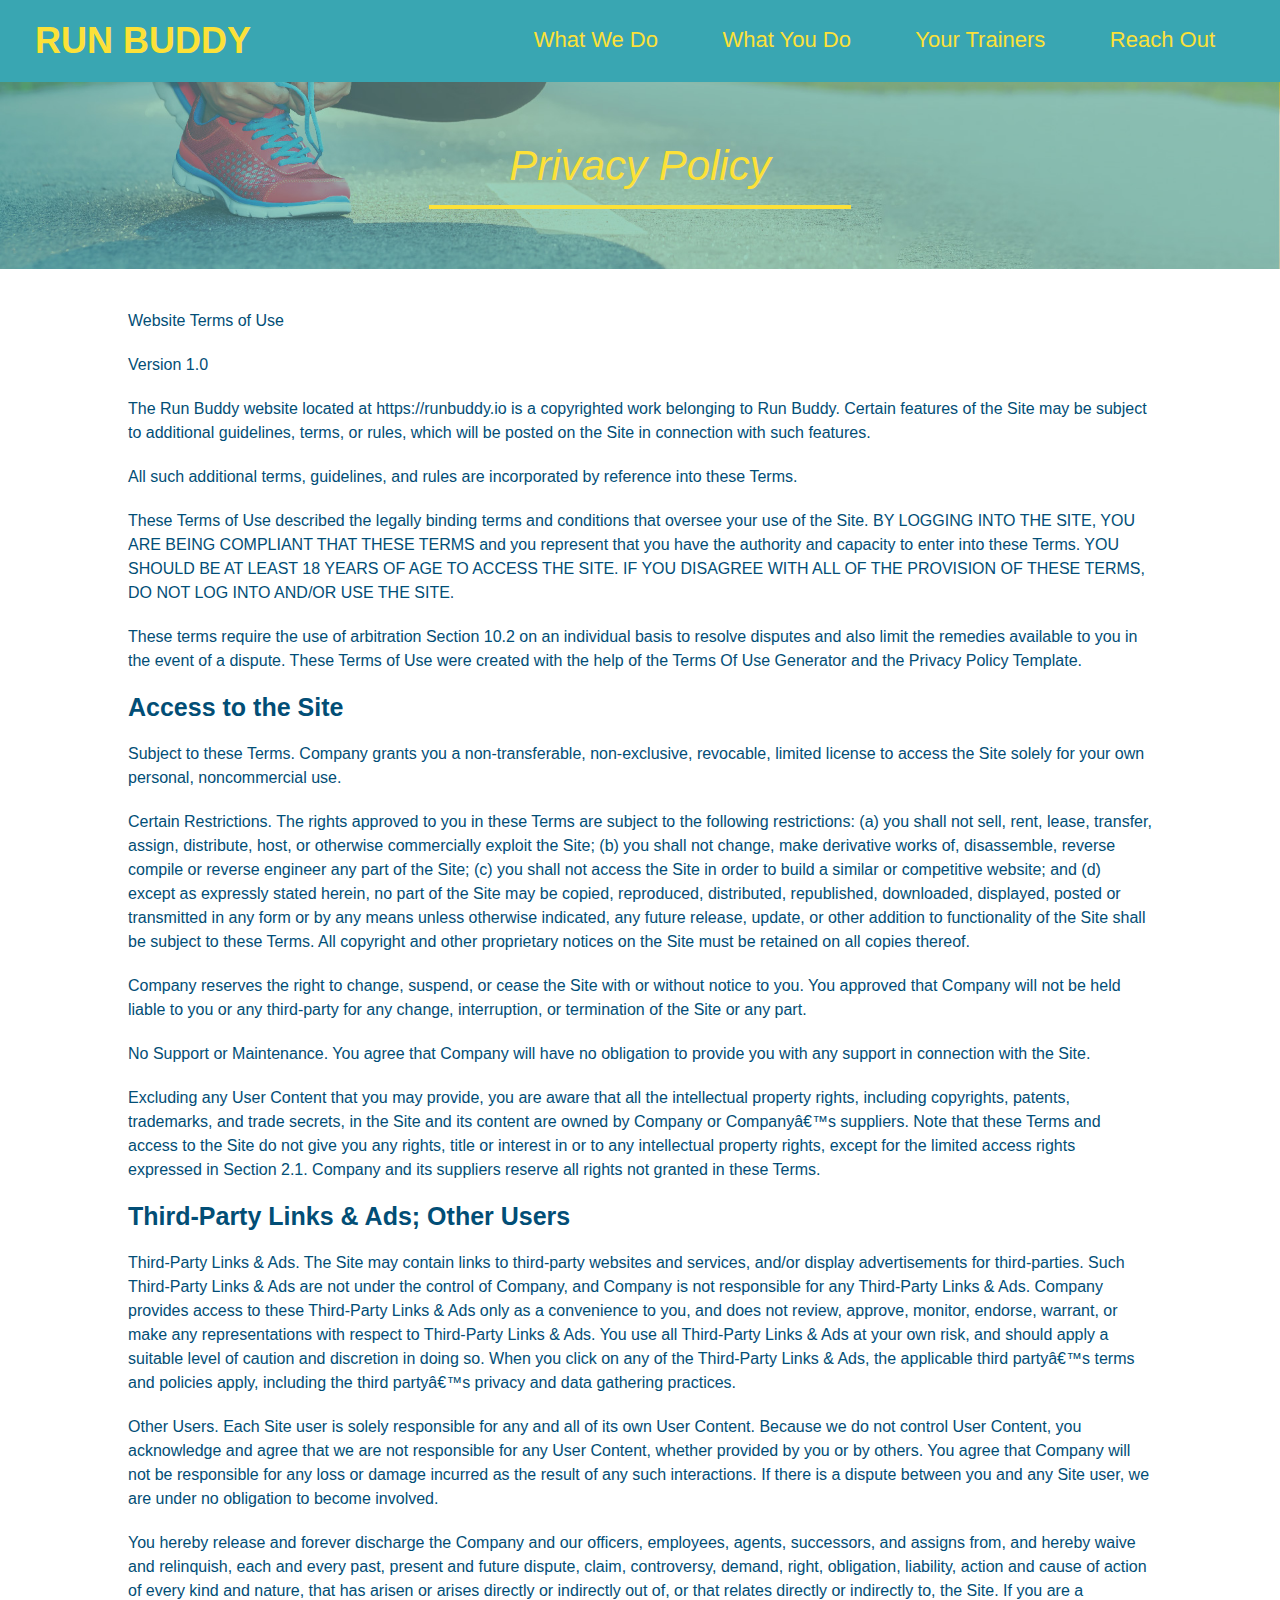
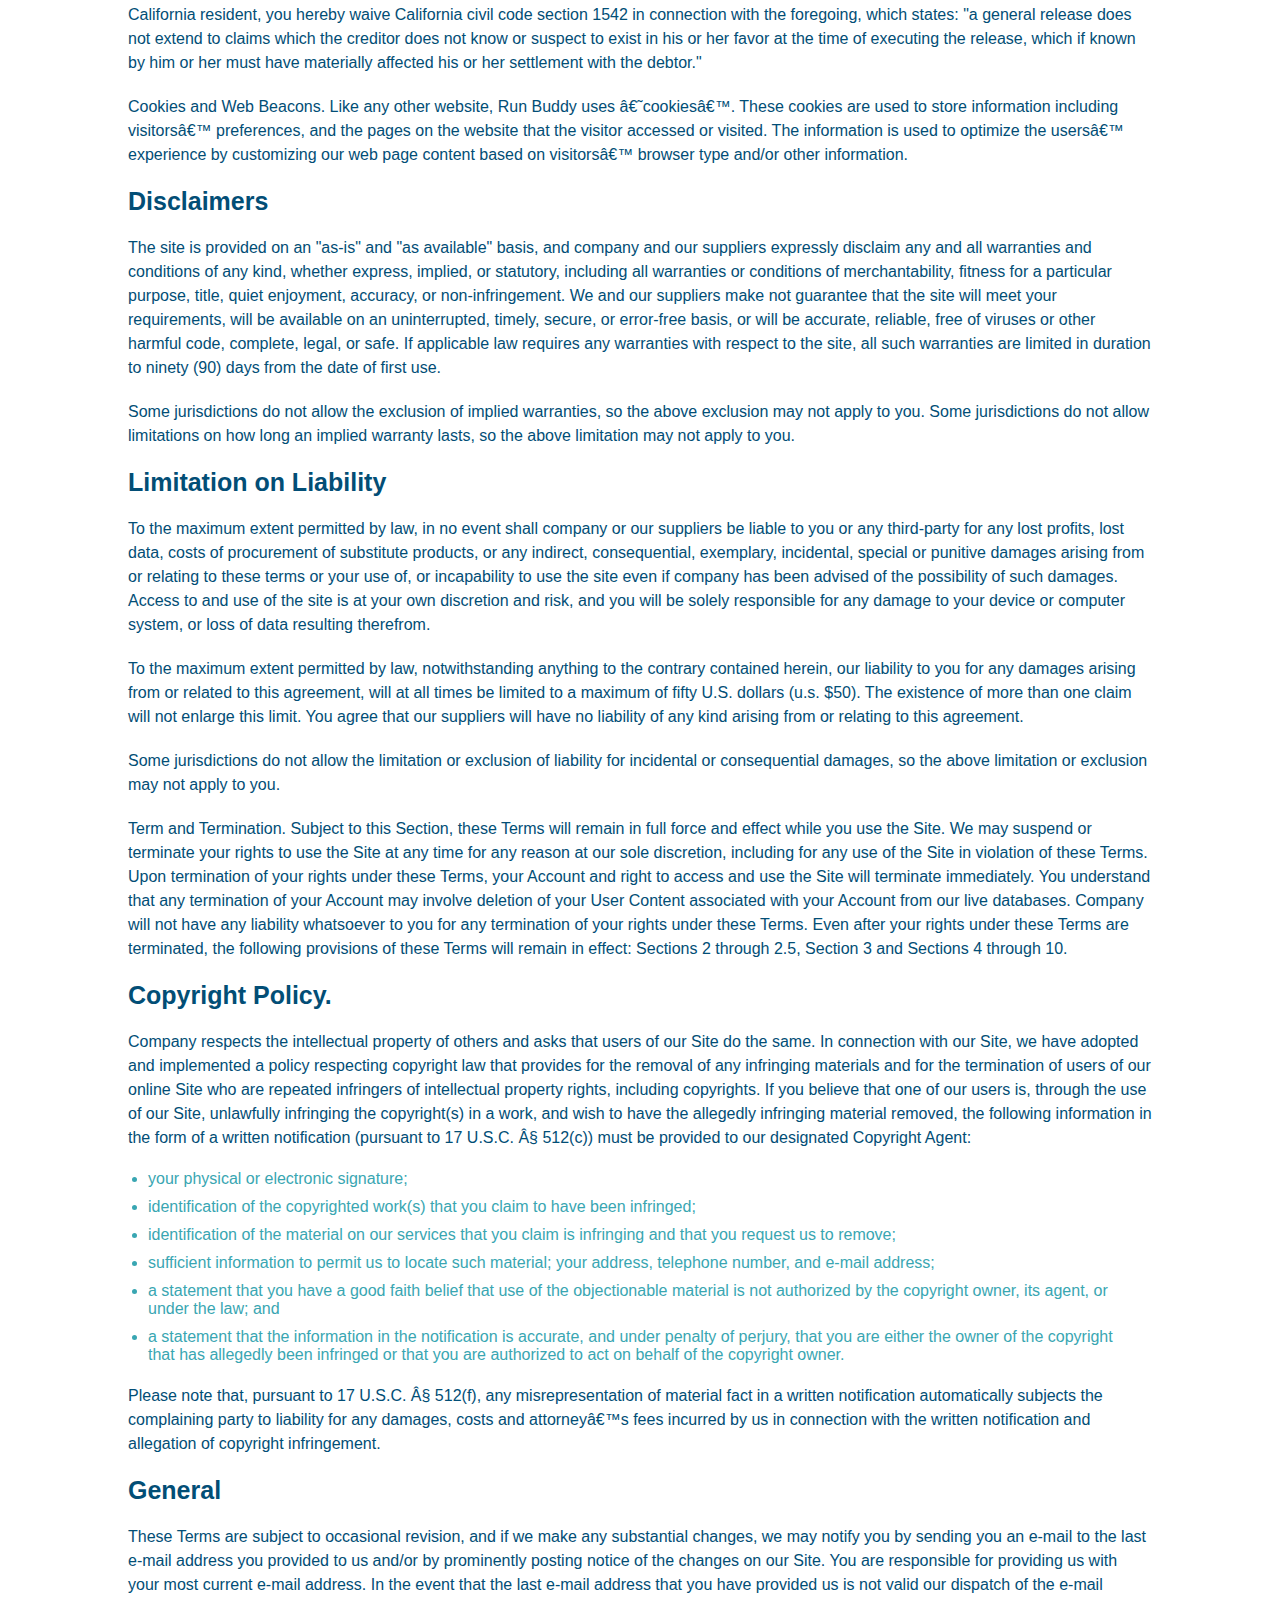
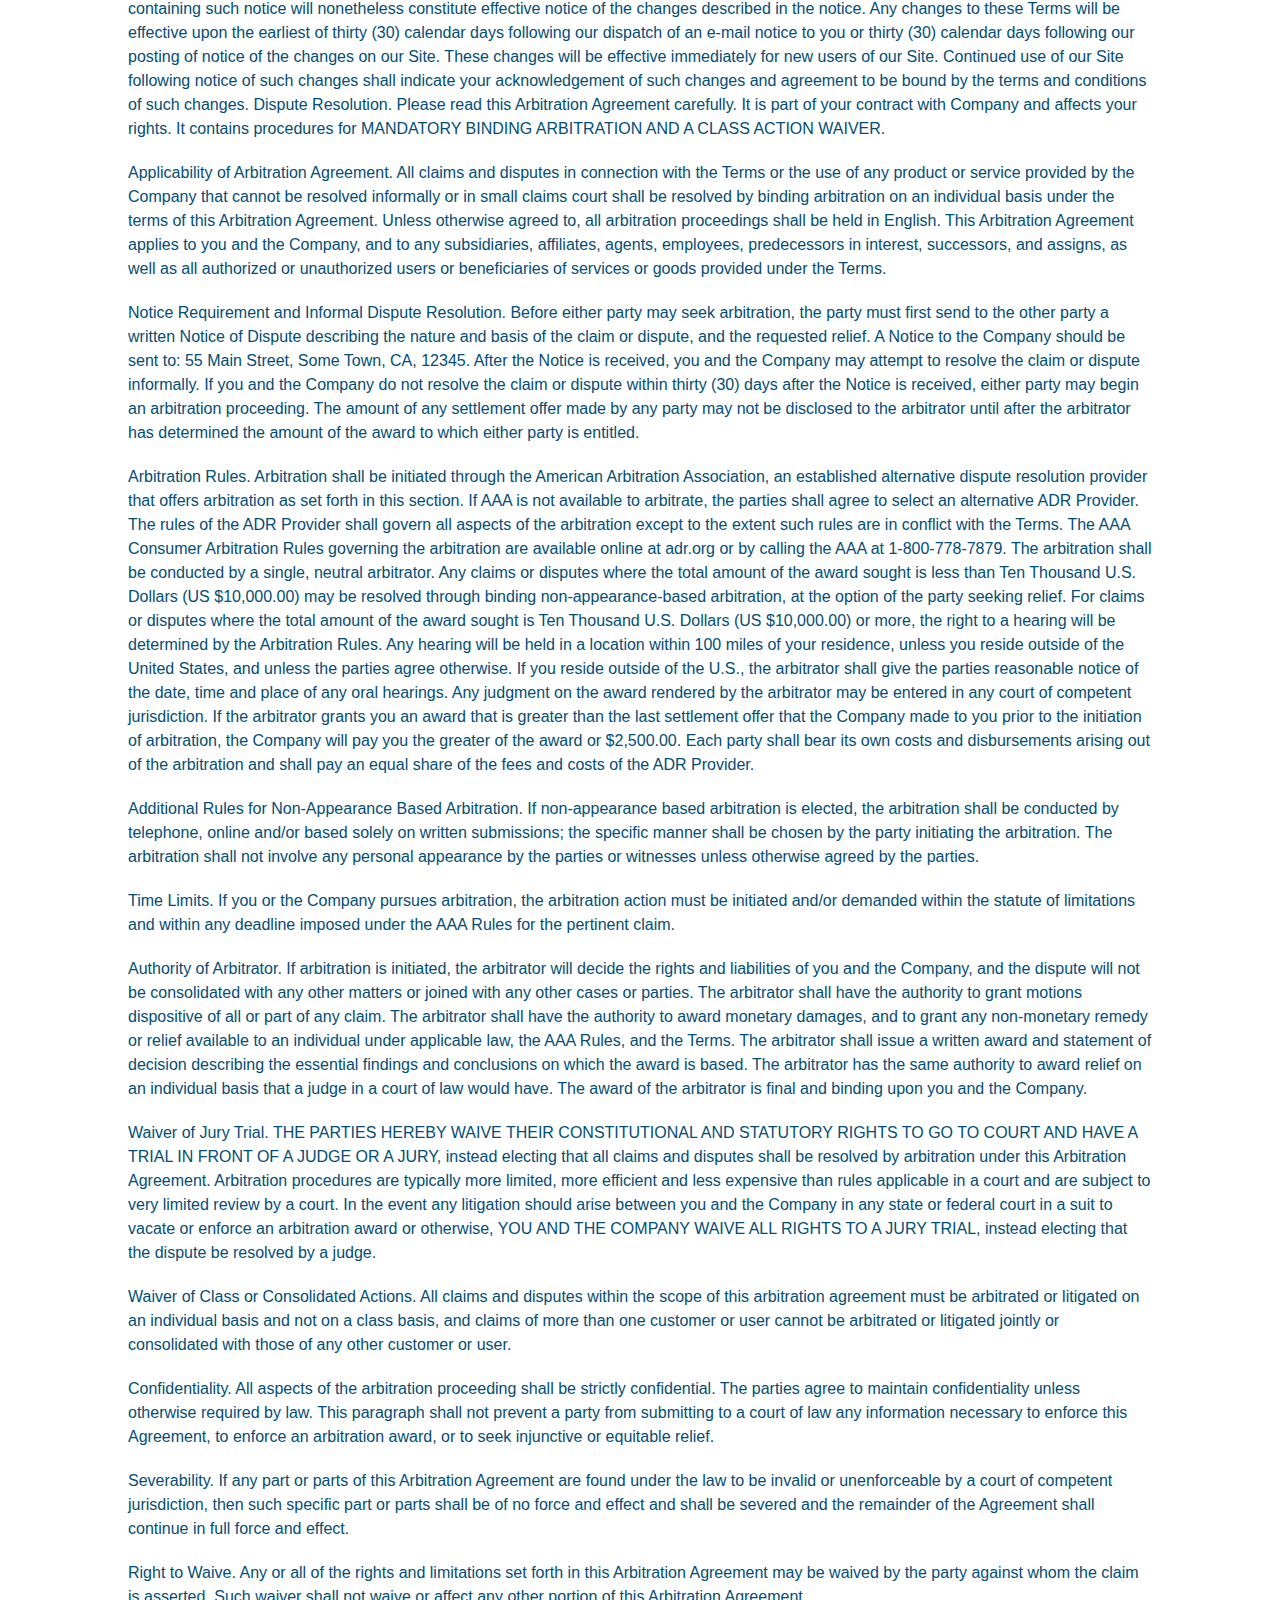
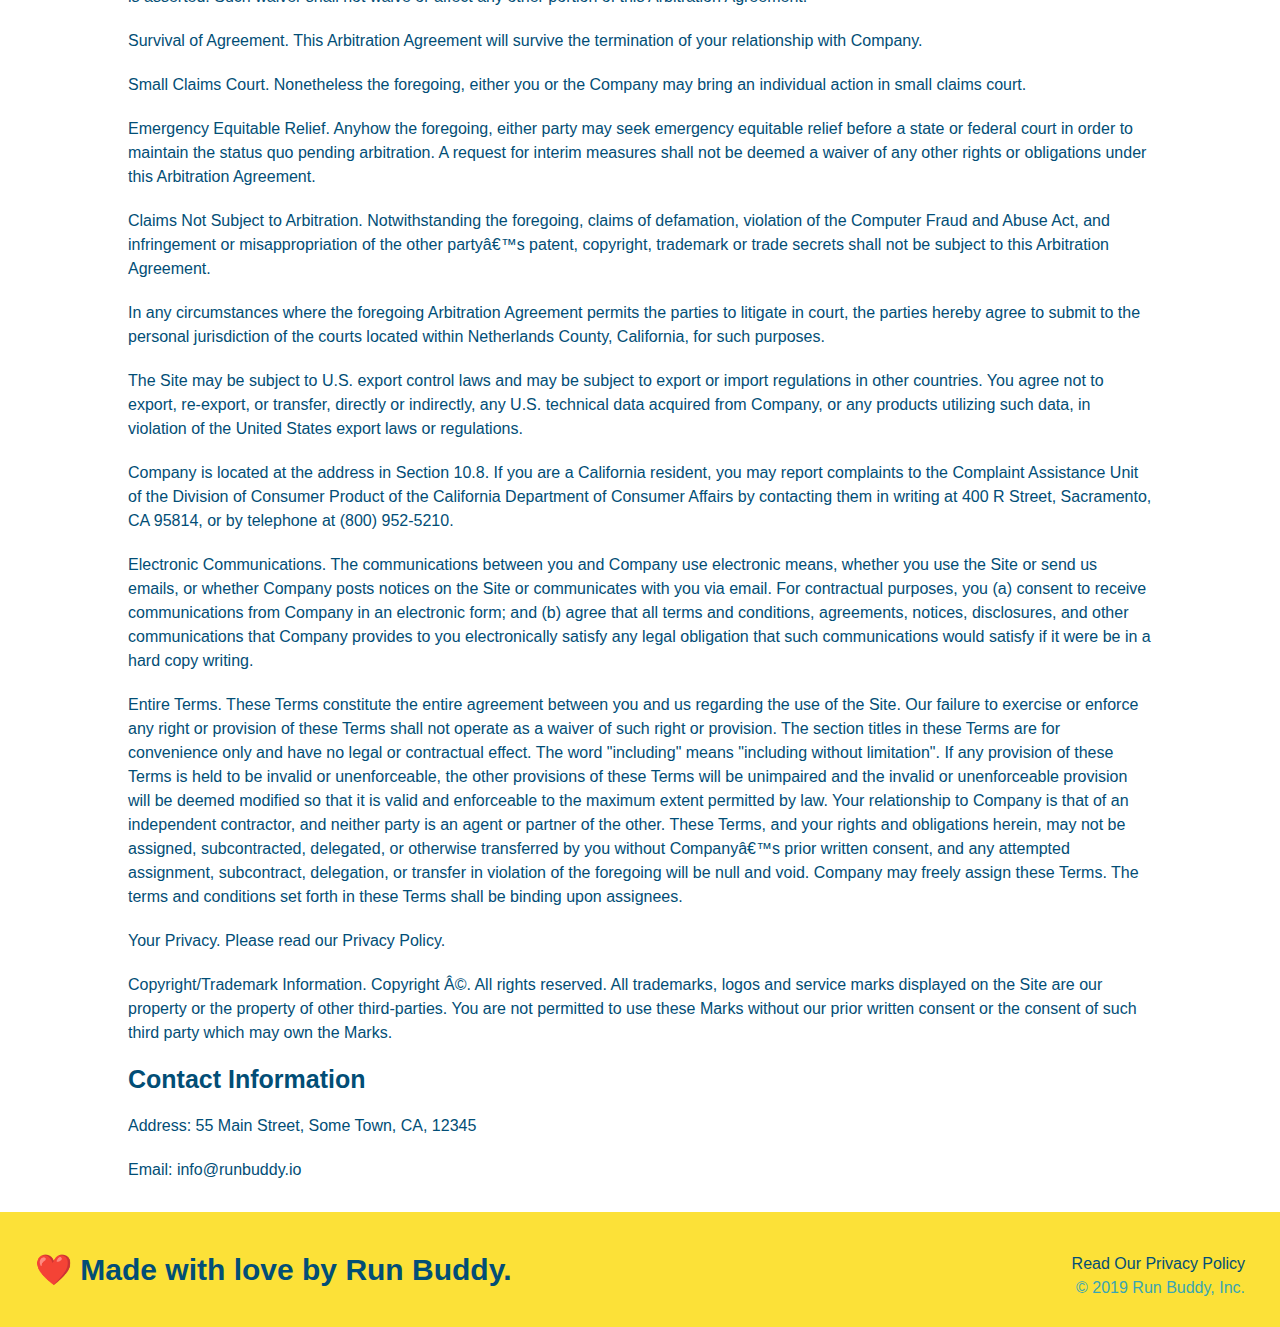
==== privacy-policy.html @ 3d8b10ae "Privacy Policy added" ====
<!DOCTYPE html>
<html lang="en">
    <head>
        <meta charset="UTF-8" />
        <title>Privacy Policy - Run Buddy</title>
        <link rel="stylesheet" href="./assets/css/style.css"/>
        <link rel="stylesheet" href="./assets/css/secondary-styles.css"/>
    </head>
    <body>
        <header>
            <h1>
                <!-- Do this to all of the <a> elements in privacy-policy.html -->
                <a href="/">RUN BUDDY</a>
            </h1>
            <nav>
                <!-- Unordered list element-->
                <ul>
                    <li>
                        <!-- Anchor elemient -->
                        <a href="./index.html#what-we-do">What We Do</a>
                    </li>
                    <li>
                        <a href="./index.html#what-you-do">What You Do</a>
                    </li>
                    <li>
                        <a href="./index.html#your-trainers">Your Trainers</a>
                    </li>
                    <li>
                        <a href="./index.html#reach-out">Reach Out</a>
                    </li>
                </ul>
            </nav>
        </header>
        <section class="hero">
            <h2 class="page-title">
                Privacy Policy
            </h2>
        </section>
        <article class="secondary-content">
            <p>
                Website Terms of Use
              </p>
        
              <p>
                Version 1.0
              </p>
        
              <p>
                The Run Buddy website located at https://runbuddy.io is a copyrighted work belonging to Run Buddy. Certain
                features of the Site may be subject to additional guidelines, terms, or rules, which will be posted on the Site
                in connection with such features.
              </p>
        
              <p>
                All such additional terms, guidelines, and rules are incorporated by reference into these Terms.
              </p>
        
              <p>
                These Terms of Use described the legally binding terms and conditions that oversee your use of the Site. BY
                LOGGING INTO THE SITE, YOU ARE BEING COMPLIANT THAT THESE TERMS and you represent that you have the authority
                and capacity to enter into these Terms. YOU SHOULD BE AT LEAST 18 YEARS OF AGE TO ACCESS THE SITE. IF YOU
                DISAGREE WITH ALL OF THE PROVISION OF THESE TERMS, DO NOT LOG INTO AND/OR USE THE SITE.
              </p>
        
              <p>
                These terms require the use of arbitration Section 10.2 on an individual basis to resolve disputes and also
                limit the remedies available to you in the event of a dispute. These Terms of Use were created with the help of
                the Terms Of Use Generator and the Privacy Policy Template.
              </p>
        
              <h3>
                Access to the Site
              </h3>
        
              <p>
                Subject to these Terms. Company grants you a non-transferable, non-exclusive, revocable, limited license to
                access the Site solely for your own personal, noncommercial use.
              </p>
        
              <p>
                Certain Restrictions. The rights approved to you in these Terms are subject to the following restrictions: (a)
                you shall not sell, rent, lease, transfer, assign, distribute, host, or otherwise commercially exploit the Site;
                (b) you shall not change, make derivative works of, disassemble, reverse compile or reverse engineer any part of
                the Site; (c) you shall not access the Site in order to build a similar or competitive website; and (d) except
                as expressly stated herein, no part of the Site may be copied, reproduced, distributed, republished, downloaded,
                displayed, posted or transmitted in any form or by any means unless otherwise indicated, any future release,
                update, or other addition to functionality of the Site shall be subject to these Terms. All copyright and other
                proprietary notices on the Site must be retained on all copies thereof.
              </p>
        
              <p>
                Company reserves the right to change, suspend, or cease the Site with or without notice to you. You approved
                that Company will not be held liable to you or any third-party for any change, interruption, or termination of
                the Site or any part.
              </p>
        
              <p>
                No Support or Maintenance. You agree that Company will have no obligation to provide you with any support in
                connection with the Site.
              </p>
        
              <p>
                Excluding any User Content that you may provide, you are aware that all the intellectual property rights,
                including copyrights, patents, trademarks, and trade secrets, in the Site and its content are owned by Company
                or Companyâ€™s suppliers. Note that these Terms and access to the Site do not give you any rights, title or
                interest in or to any intellectual property rights, except for the limited access rights expressed in Section
                2.1. Company and its suppliers reserve all rights not granted in these Terms.
              </p>
        
              <h3>
                Third-Party Links & Ads; Other Users
              </h3>
        
              <p>
                Third-Party Links & Ads. The Site may contain links to third-party websites and services, and/or display
                advertisements for third-parties. Such Third-Party Links & Ads are not under the control of Company, and Company
                is not responsible for any Third-Party Links & Ads. Company provides access to these Third-Party Links & Ads
                only as a convenience to you, and does not review, approve, monitor, endorse, warrant, or make any
                representations with respect to Third-Party Links & Ads. You use all Third-Party Links & Ads at your own risk,
                and should apply a suitable level of caution and discretion in doing so. When you click on any of the
                Third-Party Links & Ads, the applicable third partyâ€™s terms and policies apply, including the third partyâ€™s
                privacy and data gathering practices.
              </p>
        
              <p>
                Other Users. Each Site user is solely responsible for any and all of its own User Content. Because we do not
                control User Content, you acknowledge and agree that we are not responsible for any User Content, whether
                provided by you or by others. You agree that Company will not be responsible for any loss or damage incurred as
                the result of any such interactions. If there is a dispute between you and any Site user, we are under no
                obligation to become involved.
              </p>
        
              <p>
                You hereby release and forever discharge the Company and our officers, employees, agents, successors, and
                assigns from, and hereby waive and relinquish, each and every past, present and future dispute, claim,
                controversy, demand, right, obligation, liability, action and cause of action of every kind and nature, that has
                arisen or arises directly or indirectly out of, or that relates directly or indirectly to, the Site. If you are
                a California resident, you hereby waive California civil code section 1542 in connection with the foregoing,
                which states: "a general release does not extend to claims which the creditor does not know or suspect to exist
                in his or her favor at the time of executing the release, which if known by him or her must have materially
                affected his or her settlement with the debtor."
              </p>
        
              <p>
                Cookies and Web Beacons. Like any other website, Run Buddy uses â€˜cookiesâ€™. These cookies are used to store
                information including visitorsâ€™ preferences, and the pages on the website that the visitor accessed or visited.
                The information is used to optimize the usersâ€™ experience by customizing our web page content based on visitorsâ€™
                browser type and/or other information.
              </p>
        
              <h3>
                Disclaimers
              </h3>
        
              <p>
                The site is provided on an "as-is" and "as available" basis, and company and our suppliers expressly disclaim
                any and all warranties and conditions of any kind, whether express, implied, or statutory, including all
                warranties or conditions of merchantability, fitness for a particular purpose, title, quiet enjoyment, accuracy,
                or non-infringement. We and our suppliers make not guarantee that the site will meet your requirements, will be
                available on an uninterrupted, timely, secure, or error-free basis, or will be accurate, reliable, free of
                viruses or other harmful code, complete, legal, or safe. If applicable law requires any warranties with respect
                to the site, all such warranties are limited in duration to ninety (90) days from the date of first use.
              </p>
        
              <p>
                Some jurisdictions do not allow the exclusion of implied warranties, so the above exclusion may not apply to
                you. Some jurisdictions do not allow limitations on how long an implied warranty lasts, so the above limitation
                may not apply to you.
              </p>
        
              <h3>
                Limitation on Liability
              </h3>
        
              <p>
                To the maximum extent permitted by law, in no event shall company or our suppliers be liable to you or any
                third-party for any lost profits, lost data, costs of procurement of substitute products, or any indirect,
                consequential, exemplary, incidental, special or punitive damages arising from or relating to these terms or
                your use of, or incapability to use the site even if company has been advised of the possibility of such
                damages. Access to and use of the site is at your own discretion and risk, and you will be solely responsible
                for any damage to your device or computer system, or loss of data resulting therefrom.
              </p>
        
              <p>
                To the maximum extent permitted by law, notwithstanding anything to the contrary contained herein, our liability
                to you for any damages arising from or related to this agreement, will at all times be limited to a maximum of
                fifty U.S. dollars (u.s. $50). The existence of more than one claim will not enlarge this limit. You agree that
                our suppliers will have no liability of any kind arising from or relating to this agreement.
              </p>
        
              <p>
                Some jurisdictions do not allow the limitation or exclusion of liability for incidental or consequential
                damages, so the above limitation or exclusion may not apply to you.
              </p>
        
              <p>
                Term and Termination. Subject to this Section, these Terms will remain in full force and effect while you use
                the Site. We may suspend or terminate your rights to use the Site at any time for any reason at our sole
                discretion, including for any use of the Site in violation of these Terms. Upon termination of your rights under
                these Terms, your Account and right to access and use the Site will terminate immediately. You understand that
                any termination of your Account may involve deletion of your User Content associated with your Account from our
                live databases. Company will not have any liability whatsoever to you for any termination of your rights under
                these Terms. Even after your rights under these Terms are terminated, the following provisions of these Terms
                will remain in effect: Sections 2 through 2.5, Section 3 and Sections 4 through 10.
              </p>
        
              <h3>
                Copyright Policy.
              </h3>
        
              <p>
                Company respects the intellectual property of others and asks that users of our Site do the same. In connection
                with our Site, we have adopted and implemented a policy respecting copyright law that provides for the removal
                of any infringing materials and for the termination of users of our online Site who are repeated infringers of
                intellectual property rights, including copyrights. If you believe that one of our users is, through the use of
                our Site, unlawfully infringing the copyright(s) in a work, and wish to have the allegedly infringing material
                removed, the following information in the form of a written notification (pursuant to 17 U.S.C. Â§ 512(c)) must
                be provided to our designated Copyright Agent:
              </p>
        
              <ul>
                <li>
                  your physical or electronic signature;
                </li>
                <li>
                  identification of the copyrighted work(s) that you claim to have been infringed;
                </li>
                <li>
                  identification of the material on our services that you claim is infringing and that you request us to remove;
                </li>
                <li>
                  sufficient information to permit us to locate such material; your address, telephone number, and e-mail
                  address;
                </li>
                <li>
                  a statement that you have a good faith belief that use of the objectionable material is not authorized by the
                  copyright owner, its agent, or under the law; and
                </li>
                <li>
                  a statement that the information in the notification is accurate, and under penalty of perjury, that you are
                  either the owner of the copyright that has allegedly been infringed or that you are authorized to act on
                  behalf of the copyright owner.
                </li>
              </ul>
        
              <p>
                Please note that, pursuant to 17 U.S.C. Â§ 512(f), any misrepresentation of material fact in a written
                notification automatically subjects the complaining party to liability for any damages, costs and attorneyâ€™s
                fees incurred by us in connection with the written notification and allegation of copyright infringement.
              </p>
        
              <h3>
                General
              </h3>
        
              <p>
                These Terms are subject to occasional revision, and if we make any substantial changes, we may notify you by
                sending you an e-mail to the last e-mail address you provided to us and/or by prominently posting notice of the
                changes on our Site. You are responsible for providing us with your most current e-mail address. In the event
                that the last e-mail address that you have provided us is not valid our dispatch of the e-mail containing such
                notice will nonetheless constitute effective notice of the changes described in the notice. Any changes to these
                Terms will be effective upon the earliest of thirty (30) calendar days following our dispatch of an e-mail
                notice to you or thirty (30) calendar days following our posting of notice of the changes on our Site. These
                changes will be effective immediately for new users of our Site. Continued use of our Site following notice of
                such changes shall indicate your acknowledgement of such changes and agreement to be bound by the terms and
                conditions of such changes. Dispute Resolution. Please read this Arbitration Agreement carefully. It is part of
                your contract with Company and affects your rights. It contains procedures for MANDATORY BINDING ARBITRATION AND
                A CLASS ACTION WAIVER.
              </p>
        
              <p>
                Applicability of Arbitration Agreement. All claims and disputes in connection with the Terms or the use of any
                product or service provided by the Company that cannot be resolved informally or in small claims court shall be
                resolved by binding arbitration on an individual basis under the terms of this Arbitration Agreement. Unless
                otherwise agreed to, all arbitration proceedings shall be held in English. This Arbitration Agreement applies to
                you and the Company, and to any subsidiaries, affiliates, agents, employees, predecessors in interest,
                successors, and assigns, as well as all authorized or unauthorized users or beneficiaries of services or goods
                provided under the Terms.
              </p>
        
              <p>
                Notice Requirement and Informal Dispute Resolution. Before either party may seek arbitration, the party must
                first send to the other party a written Notice of Dispute describing the nature and basis of the claim or
                dispute, and the requested relief. A Notice to the Company should be sent to: 55 Main Street, Some Town, CA,
                12345. After the Notice is received, you and the Company may attempt to resolve the claim or dispute informally.
                If you and the Company do not resolve the claim or dispute within thirty (30) days after the Notice is received,
                either party may begin an arbitration proceeding. The amount of any settlement offer made by any party may not
                be disclosed to the arbitrator until after the arbitrator has determined the amount of the award to which either
                party is entitled.
              </p>
        
              <p>
                Arbitration Rules. Arbitration shall be initiated through the American Arbitration Association, an established
                alternative dispute resolution provider that offers arbitration as set forth in this section. If AAA is not
                available to arbitrate, the parties shall agree to select an alternative ADR Provider. The rules of the ADR
                Provider shall govern all aspects of the arbitration except to the extent such rules are in conflict with the
                Terms. The AAA Consumer Arbitration Rules governing the arbitration are available online at adr.org or by
                calling the AAA at 1-800-778-7879. The arbitration shall be conducted by a single, neutral arbitrator. Any
                claims or disputes where the total amount of the award sought is less than Ten Thousand U.S. Dollars (US
                $10,000.00) may be resolved through binding non-appearance-based arbitration, at the option of the party seeking
                relief. For claims or disputes where the total amount of the award sought is Ten Thousand U.S. Dollars (US
                $10,000.00) or more, the right to a hearing will be determined by the Arbitration Rules. Any hearing will be
                held in a location within 100 miles of your residence, unless you reside outside of the United States, and
                unless the parties agree otherwise. If you reside outside of the U.S., the arbitrator shall give the parties
                reasonable notice of the date, time and place of any oral hearings. Any judgment on the award rendered by the
                arbitrator may be entered in any court of competent jurisdiction. If the arbitrator grants you an award that is
                greater than the last settlement offer that the Company made to you prior to the initiation of arbitration, the
                Company will pay you the greater of the award or $2,500.00. Each party shall bear its own costs and
                disbursements arising out of the arbitration and shall pay an equal share of the fees and costs of the ADR
                Provider.
              </p>
        
              <p>
                Additional Rules for Non-Appearance Based Arbitration. If non-appearance based arbitration is elected, the
                arbitration shall be conducted by telephone, online and/or based solely on written submissions; the specific
                manner shall be chosen by the party initiating the arbitration. The arbitration shall not involve any personal
                appearance by the parties or witnesses unless otherwise agreed by the parties.
              </p>
        
              <p>
                Time Limits. If you or the Company pursues arbitration, the arbitration action must be initiated and/or demanded
                within the statute of limitations and within any deadline imposed under the AAA Rules for the pertinent claim.
              </p>
        
              <p>
                Authority of Arbitrator. If arbitration is initiated, the arbitrator will decide the rights and liabilities of
                you and the Company, and the dispute will not be consolidated with any other matters or joined with any other
                cases or parties. The arbitrator shall have the authority to grant motions dispositive of all or part of any
                claim. The arbitrator shall have the authority to award monetary damages, and to grant any non-monetary remedy
                or relief available to an individual under applicable law, the AAA Rules, and the Terms. The arbitrator shall
                issue a written award and statement of decision describing the essential findings and conclusions on which the
                award is based. The arbitrator has the same authority to award relief on an individual basis that a judge in a
                court of law would have. The award of the arbitrator is final and binding upon you and the Company.
              </p>
        
              <p>
                Waiver of Jury Trial. THE PARTIES HEREBY WAIVE THEIR CONSTITUTIONAL AND STATUTORY RIGHTS TO GO TO COURT AND HAVE
                A TRIAL IN FRONT OF A JUDGE OR A JURY, instead electing that all claims and disputes shall be resolved by
                arbitration under this Arbitration Agreement. Arbitration procedures are typically more limited, more efficient
                and less expensive than rules applicable in a court and are subject to very limited review by a court. In the
                event any litigation should arise between you and the Company in any state or federal court in a suit to vacate
                or enforce an arbitration award or otherwise, YOU AND THE COMPANY WAIVE ALL RIGHTS TO A JURY TRIAL, instead
                electing that the dispute be resolved by a judge.
              </p>
        
              <p>
                Waiver of Class or Consolidated Actions. All claims and disputes within the scope of this arbitration agreement
                must be arbitrated or litigated on an individual basis and not on a class basis, and claims of more than one
                customer or user cannot be arbitrated or litigated jointly or consolidated with those of any other customer or
                user.
              </p>
        
              <p>
                Confidentiality. All aspects of the arbitration proceeding shall be strictly confidential. The parties agree to
                maintain confidentiality unless otherwise required by law. This paragraph shall not prevent a party from
                submitting to a court of law any information necessary to enforce this Agreement, to enforce an arbitration
                award, or to seek injunctive or equitable relief.
              </p>
        
              <p>
                Severability. If any part or parts of this Arbitration Agreement are found under the law to be invalid or
                unenforceable by a court of competent jurisdiction, then such specific part or parts shall be of no force and
                effect and shall be severed and the remainder of the Agreement shall continue in full force and effect.
              </p>
        
              <p>
                Right to Waive. Any or all of the rights and limitations set forth in this Arbitration Agreement may be waived
                by the party against whom the claim is asserted. Such waiver shall not waive or affect any other portion of this
                Arbitration Agreement.
              </p>
        
              <p>
                Survival of Agreement. This Arbitration Agreement will survive the termination of your relationship with
                Company.
              </p>
        
              <p>
                Small Claims Court. Nonetheless the foregoing, either you or the Company may bring an individual action in small
                claims court.
              </p>
        
              <p>
                Emergency Equitable Relief. Anyhow the foregoing, either party may seek emergency equitable relief before a
                state or federal court in order to maintain the status quo pending arbitration. A request for interim measures
                shall not be deemed a waiver of any other rights or obligations under this Arbitration Agreement.
              </p>
        
              <p>
                Claims Not Subject to Arbitration. Notwithstanding the foregoing, claims of defamation, violation of the
                Computer Fraud and Abuse Act, and infringement or misappropriation of the other partyâ€™s patent, copyright,
                trademark or trade secrets shall not be subject to this Arbitration Agreement.
              </p>
        
              <p>
                In any circumstances where the foregoing Arbitration Agreement permits the parties to litigate in court, the
                parties hereby agree to submit to the personal jurisdiction of the courts located within Netherlands County,
                California, for such purposes.
              </p>
        
              <p>
                The Site may be subject to U.S. export control laws and may be subject to export or import regulations in other
                countries. You agree not to export, re-export, or transfer, directly or indirectly, any U.S. technical data
                acquired from Company, or any products utilizing such data, in violation of the United States export laws or
                regulations.
              </p>
        
              <p>
                Company is located at the address in Section 10.8. If you are a California resident, you may report complaints
                to the Complaint Assistance Unit of the Division of Consumer Product of the California Department of Consumer
                Affairs by contacting them in writing at 400 R Street, Sacramento, CA 95814, or by telephone at (800) 952-5210.
              </p>
        
              <p>
                Electronic Communications. The communications between you and Company use electronic means, whether you use the
                Site or send us emails, or whether Company posts notices on the Site or communicates with you via email. For
                contractual purposes, you (a) consent to receive communications from Company in an electronic form; and (b)
                agree that all terms and conditions, agreements, notices, disclosures, and other communications that Company
                provides to you electronically satisfy any legal obligation that such communications would satisfy if it were be
                in a hard copy writing.
              </p>
        
              <p>
                Entire Terms. These Terms constitute the entire agreement between you and us regarding the use of the Site. Our
                failure to exercise or enforce any right or provision of these Terms shall not operate as a waiver of such right
                or provision. The section titles in these Terms are for convenience only and have no legal or contractual
                effect. The word "including" means "including without limitation". If any provision of these Terms is held to be
                invalid or unenforceable, the other provisions of these Terms will be unimpaired and the invalid or
                unenforceable provision will be deemed modified so that it is valid and enforceable to the maximum extent
                permitted by law. Your relationship to Company is that of an independent contractor, and neither party is an
                agent or partner of the other. These Terms, and your rights and obligations herein, may not be assigned,
                subcontracted, delegated, or otherwise transferred by you without Companyâ€™s prior written consent, and any
                attempted assignment, subcontract, delegation, or transfer in violation of the foregoing will be null and void.
                Company may freely assign these Terms. The terms and conditions set forth in these Terms shall be binding upon
                assignees.
              </p>
        
              <p>
                Your Privacy. Please read our Privacy Policy.
              </p>
        
              <p>
                Copyright/Trademark Information. Copyright Â©. All rights reserved. All trademarks, logos and service marks
                displayed on the Site are our property or the property of other third-parties. You are not permitted to use
                these Marks without our prior written consent or the consent of such third party which may own the Marks.
              </p>
        
              <h3>
                Contact Information
              </h3>
        
              <p>
                Address: 55 Main Street, Some Town, CA, 12345
              </p>
        
              <p>
                Email: info@runbuddy.io
              </p>
        
        </article>
        <footer>
            <h2>❤️ Made with love by Run Buddy.</h2>
            <div>
                <a>Read Our Privacy Policy</a><br />
                &copy; 2019 Run Buddy, Inc.
            </div>
        </footer>

    </body>
</html>
---- assets/css/style.css ----
* {
    margin: 0;
    padding: 0;
    box-sizing: border-box;
}

body {
    font-family: Helvetica, Arial, sans-serif;
    color: #39a6b2;
}
/* apply styles to <header> */
header {
    padding: 20px 35px;
    background-color: #39a6b2;
}
header h1 {
    font-weight: bold;
    font-size: 36px;
    color: #fce138;
    margin: 0;
    display:inline;
}
header a {
    text-decoration: none;
    color: #fce138
}
header nav {
    float: right;
    margin: 7px 0;
}
header nav ul li {
    display: inline;
}
header nav ul li a {
    margin: 0 30px;
    font-weight: lighter;
    font-size: 22px;
}

/* apply styles to the footer */
footer {
    background: #fce138;
    width: 100%;
    padding: 40px 35px;
}
footer h2 {
    display: inline;
    color: #024e76;
    font-size: 30px;
    margin: 0;
}
footer div {
    float: right;
    line-height: 1.5;
    text-align: right;
}
footer a {
    color: #024e76;
}

label {
    user-select: none;
}
section {
    padding: 60px;
}
/* Hero Style Start */
.hero {
    background-image: url("../images/hero-bg.jpg");
    height: 600px;
    background-size: cover;
    background-position: center;
    position: relative;
}
.hero-form {
    color: #024e76;
    background-color: #fce138;
    padding: 20px;
    width: 500px;
    border-style: solid;
    border-width: 3px;
    border-color: #024e76;
    position: absolute;
    bottom: 120px;
    right: 140px;
}
.hero-form h3 {
    font-size: 24px;
    margin: 0;
}
.hero-form p {
    margin: 5px 0 15px 0;
}
.form-input {
    border: 1px solid #024e76;
    display:block;
    padding: 7px 15px;
    font-size: 16px;
    color: #024e76;
    width: 100%;
    margin-bottom: 15px;
}
.hero-form label {
    margin: 0 5px;
}
.hero-form button {
    color: #fce138;
    background-color: #024e76 ;
    border: none;
    padding: 10px 20px;
    font-size: 16px;
}
/* Hero style end */

/* What we/you do stylificationality */
.intro {
    text-align: center;
}
.intro p {
    line-height: 1.7;
    color: #39a6b2;
    width: 80%;
    font-size: 20px;
    margin: 0 auto;
}
.steps {
    text-align: center;
    background: #fce138;
}
.section-title {
    font-size: 55px;
    color: #024e76;
    margin-bottom: 35px;
    padding: 0 100px 20px 100px;
    display: inline-block;
    border-bottom: 3px solid;
}
.primary-border {
    border-color: #fce138;
}
.secondary-border {
    border-color: #39a6b2;
}
.steps div {
    margin-bottom: 80px;
}
.steps img {
    width: 15%;
    margin: 10px 0;
}
.steps h3 {
    color: #024e76;
    font-size: 46px;
    margin-top: 10px;
}
.steps p {
    color: #39a6b2;
    font-size: 23px;
}
.steps span {
    font-size: 38px;
}
/* Trainer style */
.trainers {
    text-align: center;
}
.trainer {
    width: 900px;
    margin: 0 auto 30px auto;
    background: #024e76;
    color: #fce138;
    overflow: auto;
}
.trainer img {
    width: 35%;
    float: left;
}
.trainer-bio {
    padding: 35px;
    float: left;
    width: 65%;
}
.text-left {
    text-align: left;
}
.text-right {
    text-align: right;
}
.trainer-bio h3 {
    font-size: 32px;
    margin-bottom: 8px;
}
.trainer-bio h4 {
    font-weight: lighter;
    font-size: 26px;
    margin-bottom: 25px;
}
.trainer-bio p {
    font-size: 17px;
    line-height: 1.3;
}
/* Reach out/Contact info style */
.reach {
    background: #024e76;
    text-align: center;
}
.reach h2 {
    color: #fce138;
}
.contact-info iframe {
    width: 400px;
    height: 400px;
}
.contact-info div {
    width: 410px;
    display: inline-block;
    vertical-align: top;
    text-align: left;
    margin: 30px 0 0 60px;
    color: white;
}  
.contact-info h3 {
    color: #fce138;
    font-size: 32px;
} 
.contact-info p, .contact-info address {
    margin: 20px 0;
    line-height: 1.5;
    font-size: 20px;
    font-style: normal;
}
.contact-info a {
    color: #fce138;
}
/* Reach our styles end */
---- assets/css/secondary-styles.css ----
.hero {
    background-position: bottom;
    height: auto;
    text-align: center;
    margin-bottom: 40px;
}
.page-title {
    color: #fce138;
    display:inline-block;
    border-bottom: 4px solid #fce138;
    padding: 0 80px 15px 80px;
    font-weight: normal;
    font-size: 42px;
    font-style: italic;
}
.secondary-content {
    width: 80%;
    margin: 0 auto 30px auto;
    color: #024e76;
}
.secondary-content h3 {
    font-size: 25px;
    margin: 20px 0;
}
.secondary-content p {
    font-size: 16px;
    line-height: 1.5;
    margin: 20px 0;
}
.secondary-content ul {
    margin: 15px 20px;
}
.secondary-content li {
    color: #39a6b2;
    margin: 10px 0;
}
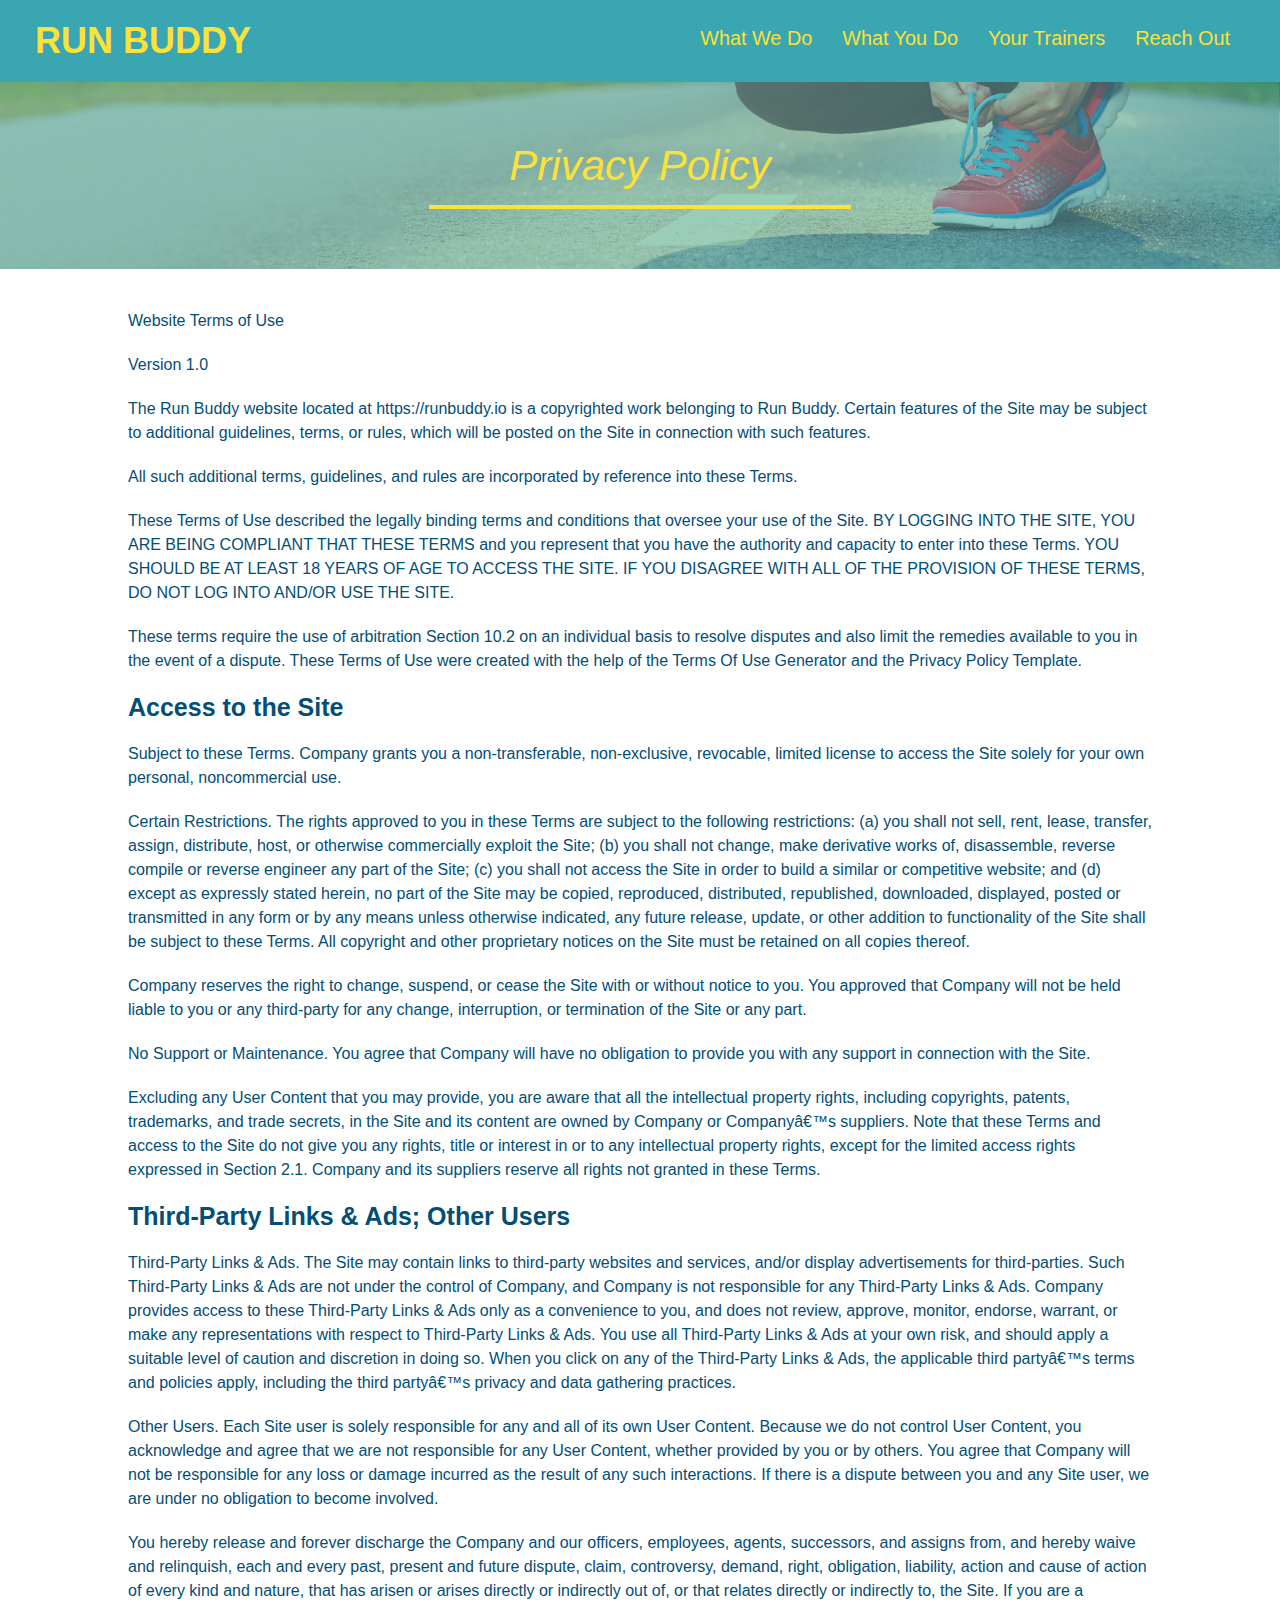
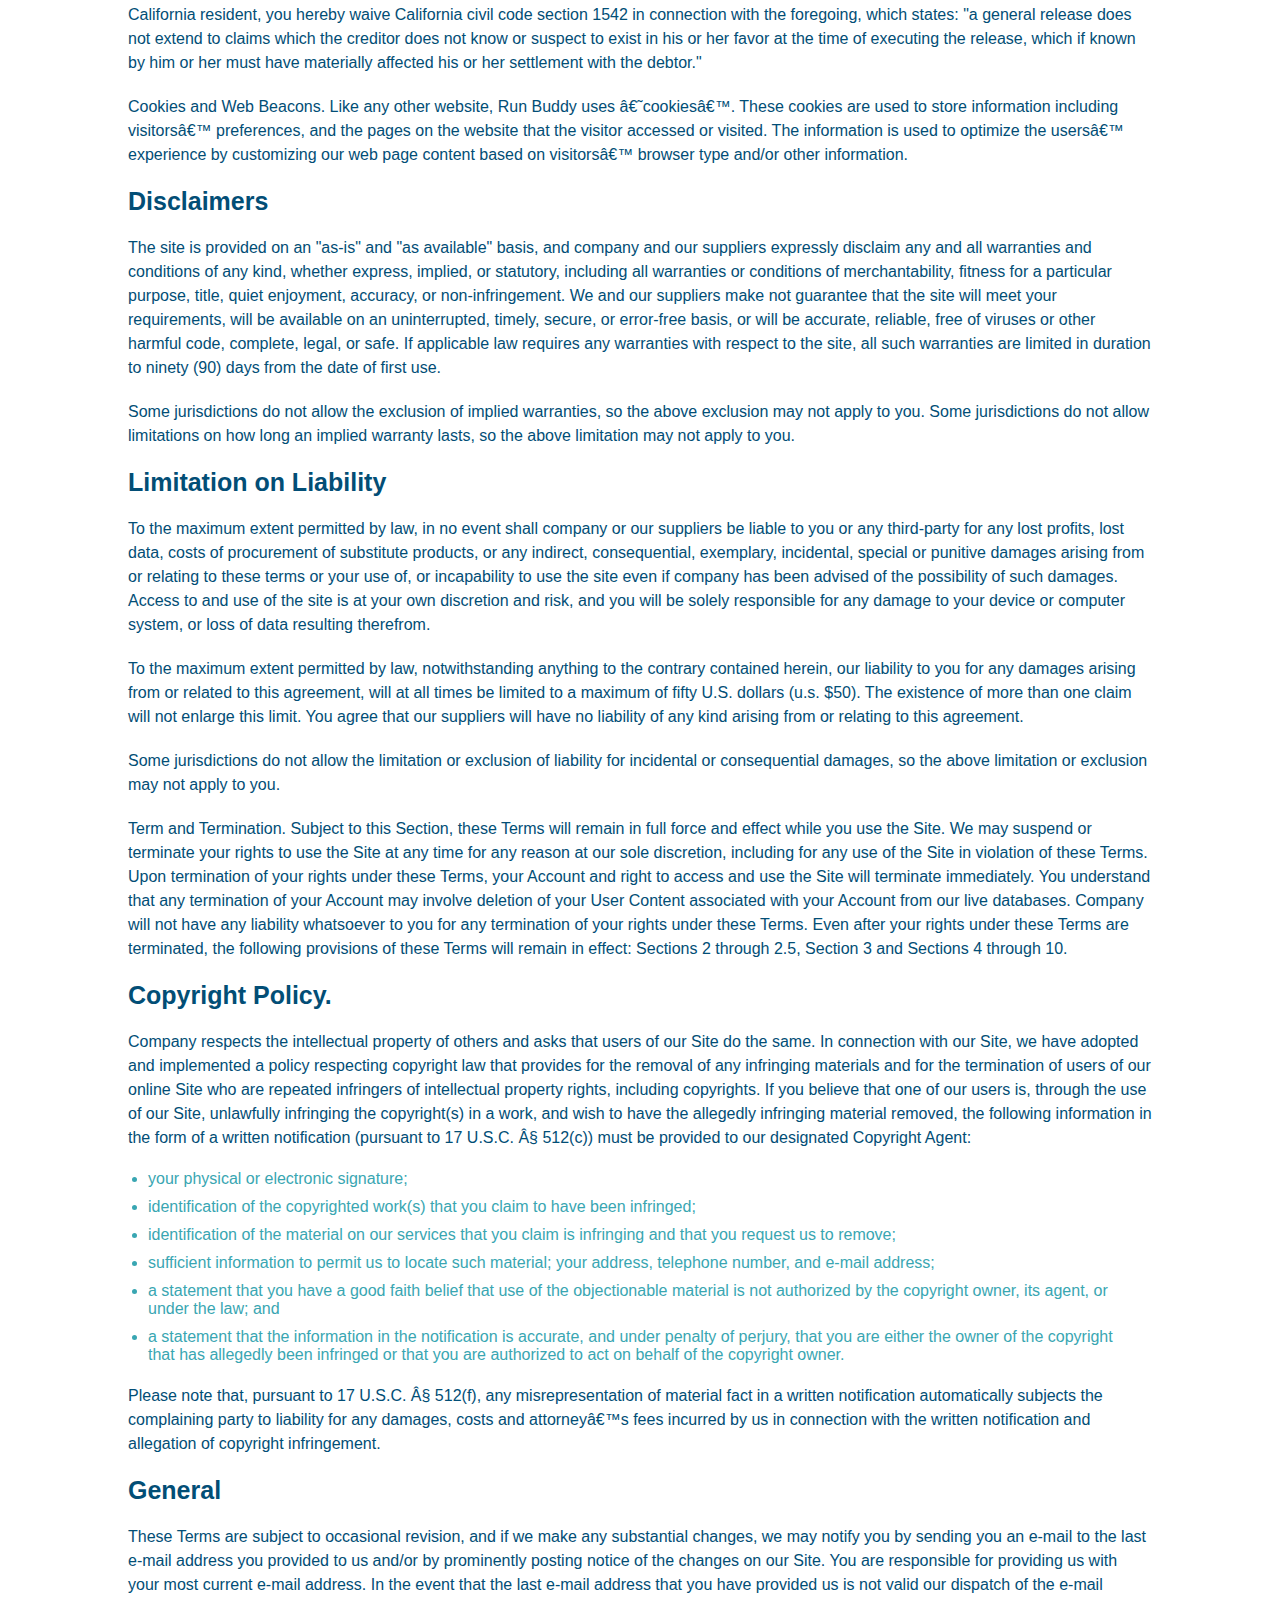
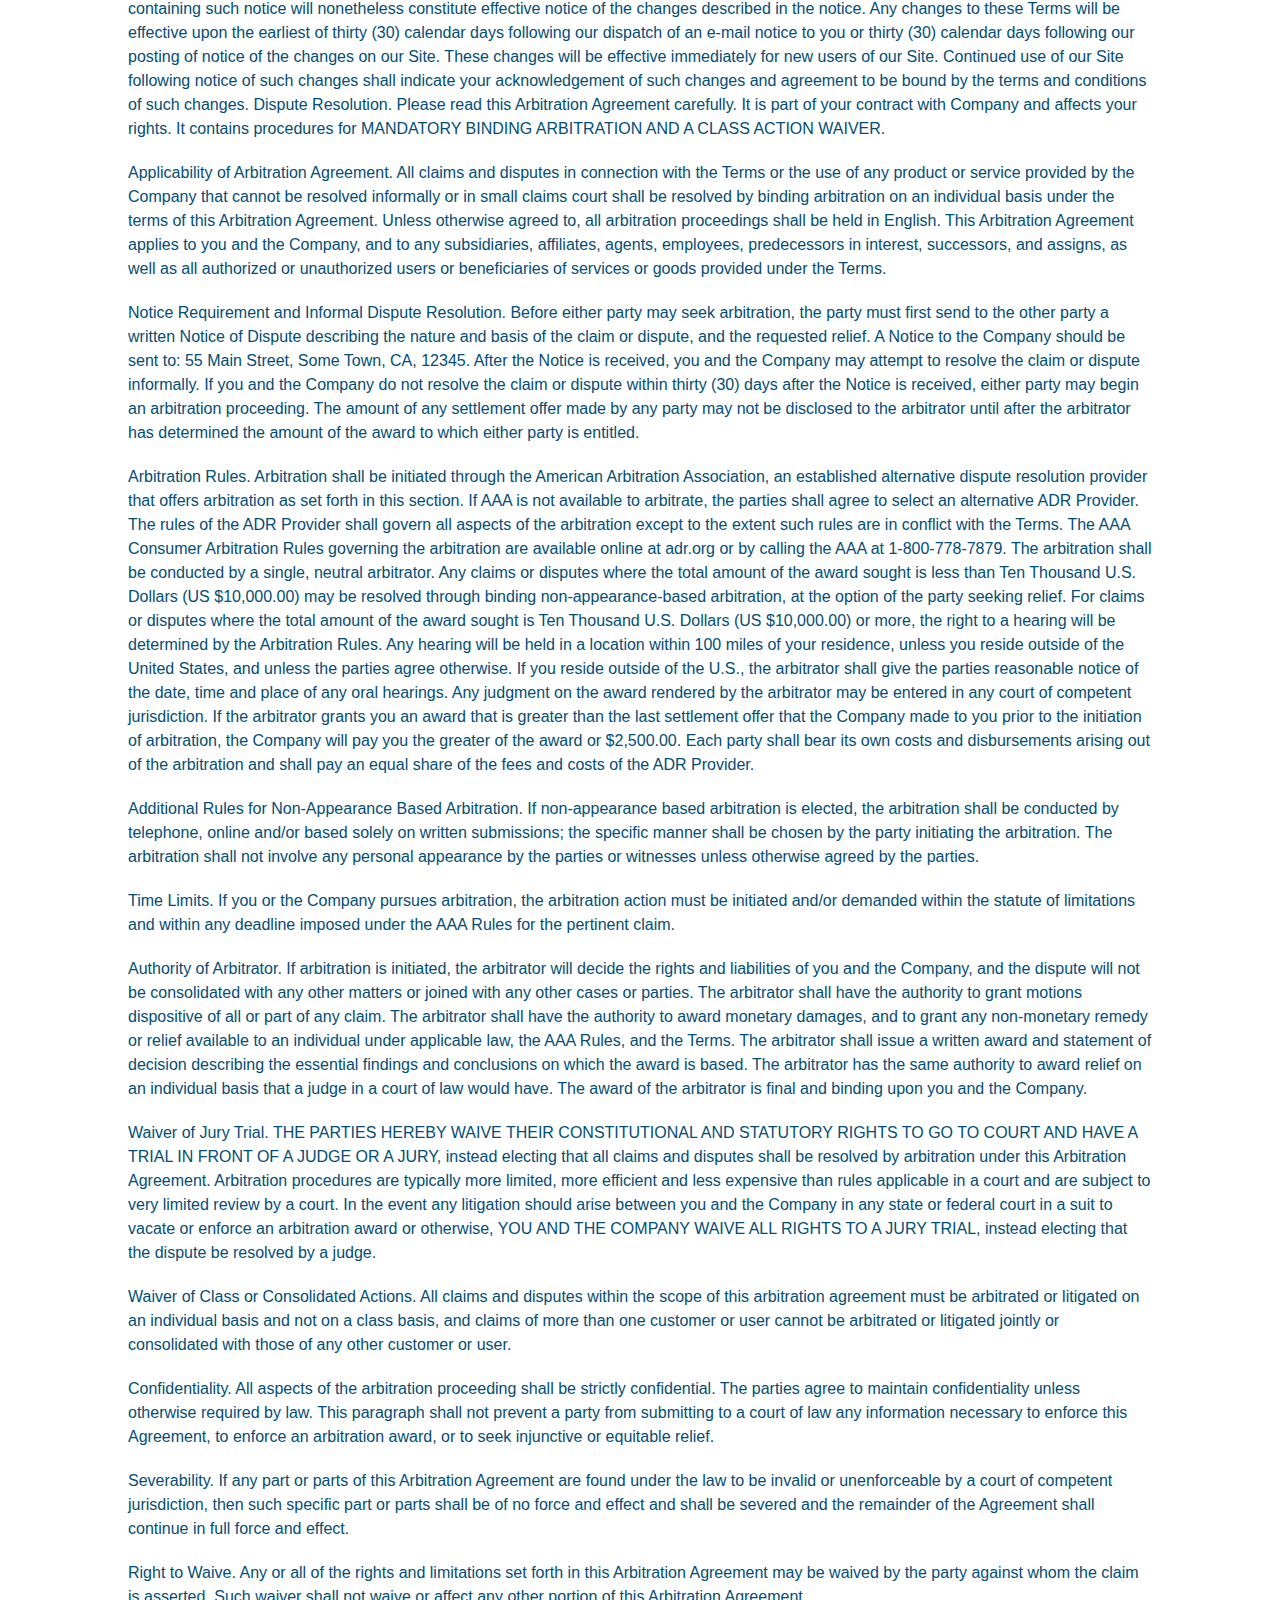
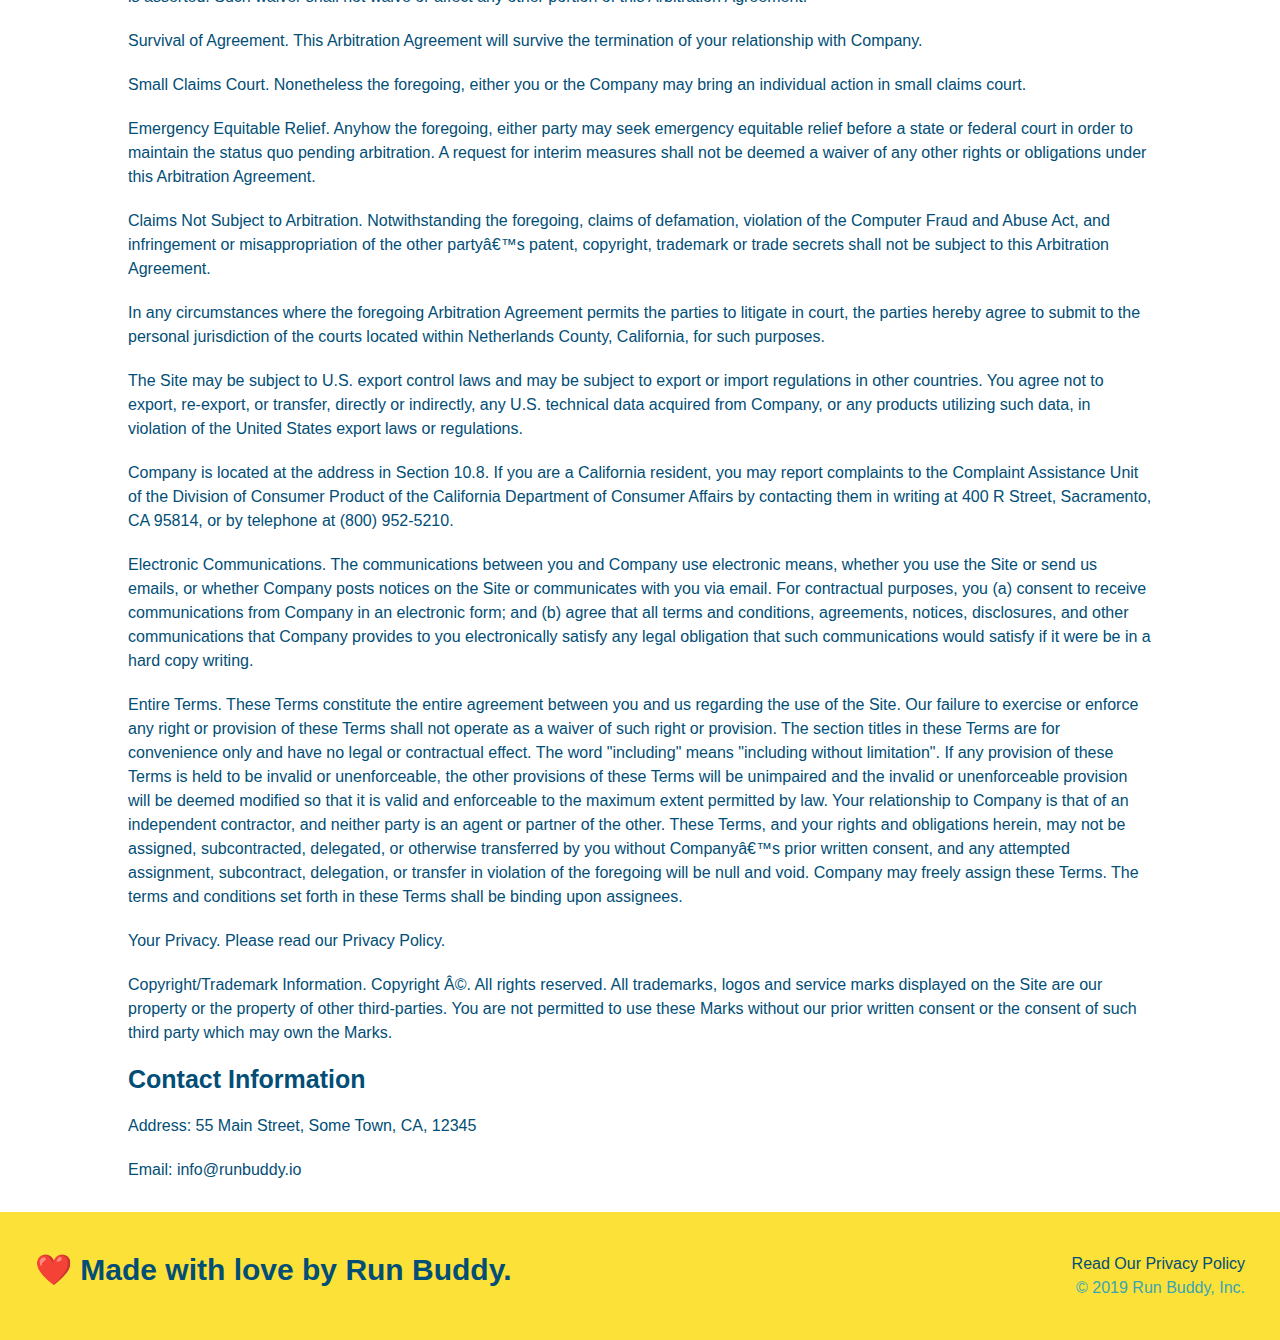
==== commit 04a1b097: "some minor style adjustments and added blank media queries" ====
--- a/privacy-policy.html
+++ b/privacy-policy.html
@@ -5,12 +5,13 @@
         <title>Privacy Policy - Run Buddy</title>
         <link rel="stylesheet" href="./assets/css/style.css"/>
         <link rel="stylesheet" href="./assets/css/secondary-styles.css"/>
+        <meta name="viewport" content="width=device-width, initial-scale=1.0" />
     </head>
     <body>
         <header>
             <h1>
                 <!-- Do this to all of the <a> elements in privacy-policy.html -->
-                <a href="/">RUN BUDDY</a>
+                <a href="https://steadysamwise4.github.io/run-buddy/">RUN BUDDY</a>
             </h1>
             <nav>
                 <!-- Unordered list element-->
--- a/assets/css/style.css
+++ b/assets/css/style.css
@@ -12,29 +12,34 @@
 header {
     padding: 20px 35px;
     background-color: #39a6b2;
+    display:flex;
+    justify-content: space-between;
+    flex-wrap: wrap;
 }
 header h1 {
     font-weight: bold;
     font-size: 36px;
     color: #fce138;
     margin: 0;
-    display:inline;
 }
 header a {
     text-decoration: none;
     color: #fce138
 }
 header nav {
-    float: right;
     margin: 7px 0;
 }
-header nav ul li {
-    display: inline;
+header nav ul {
+    display: flex;
+    flex-wrap: wrap;
+    justify-content: space-between;
+    align-items: center;
+    list-style: none;
 }
 header nav ul li a {
-    margin: 0 30px;
+    margin: 10px 15px;
     font-weight: lighter;
-    font-size: 22px;
+    font-size: 1.55vw;
 }
 
 /* apply styles to the footer */
@@ -42,15 +47,16 @@
     background: #fce138;
     width: 100%;
     padding: 40px 35px;
+    display: flex;
+    justify-content: space-between;
+    flex-wrap: wrap;
 }
 footer h2 {
-    display: inline;
     color: #024e76;
     font-size: 30px;
     margin: 0;
 }
 footer div {
-    float: right;
     line-height: 1.5;
     text-align: right;
 }
@@ -67,22 +73,35 @@
 /* Hero Style Start */
 .hero {
     background-image: url("../images/hero-bg.jpg");
-    height: 600px;
+    display: flex;
+    justify-content: center;
     background-size: cover;
     background-position: center;
-    position: relative;
+    flex-wrap: wrap;
+    align-items: flex-start;
+}
+.hero-new {
+    width: 35%;
+    text-align: right;
+    margin: 3.5%;
+    color: #fff;
+    font-size: 18px;
+    line-height: 1.2;
+}
+.hero-new h2 {
+    font-style: italic;
+    font-size: 55px;
+    color: #fce138;
 }
 .hero-form {
     color: #024e76;
     background-color: #fce138;
     padding: 20px;
-    width: 500px;
     border-style: solid;
     border-width: 3px;
     border-color: #024e76;
-    position: absolute;
-    bottom: 120px;
-    right: 140px;
+    width: 40%;
+    margin: 3.5%;
 }
 .hero-form h3 {
     font-size: 24px;
@@ -113,27 +132,25 @@
 /* Hero style end */
 
 /* What we/you do stylificationality */
-.intro {
-    text-align: center;
-}
 .intro p {
     line-height: 1.7;
     color: #39a6b2;
     width: 80%;
     font-size: 20px;
     margin: 0 auto;
+    text-align: center;
 }
 .steps {
+    background: #fce138;
+}
+.section-title {
+    font-size: 48px;
+    color: #024e76;
+    border-bottom: 3px solid;
+    padding-bottom: 20px;
     text-align: center;
-    background: #fce138;
-}
-.section-title {
-    font-size: 55px;
-    color: #024e76;
-    margin-bottom: 35px;
-    padding: 0 100px 20px 100px;
-    display: inline-block;
-    border-bottom: 3px solid;
+    margin: 0 auto 35px auto;
+    width: 50%;
 }
 .primary-border {
     border-color: #fce138;
@@ -141,44 +158,63 @@
 .secondary-border {
     border-color: #39a6b2;
 }
-.steps div {
-    margin-bottom: 80px;
-}
-.steps img {
-    width: 15%;
-    margin: 10px 0;
-}
-.steps h3 {
+
+.step {
+    margin: 50px auto;
+    padding-bottom: 50px;
+    width: 80%;
+    border-bottom: 1px solid #39a6b2;
+    display: flex;
+    flex-wrap: wrap;
+    align-items: center;
+    justify-content: space-between;
+}
+.step h3 {
     color: #024e76;
     font-size: 46px;
-    margin-top: 10px;
-}
-.steps p {
+    flex: 1 30%;
+    
+}
+.step-info {
+    flex: 2 70%;
+    display: flex;
+    flex-wrap: wrap;
+    align-items: center;
+}
+.step-text p {
     color: #39a6b2;
-    font-size: 23px;
-}
-.steps span {
-    font-size: 38px;
-}
+    font-size: 18px;
+}
+.step-text h4 {
+    font-size: 26px;
+    line-height: 1.5;
+    color: #024e76
+
+}
+
 /* Trainer style */
 .trainers {
-    text-align: center;
+    width: 100%;
+    margin: 0 auto;
+    display: flex;
+    flex-wrap: wrap;
+    justify-content: space-around;
 }
 .trainer {
-    width: 900px;
-    margin: 0 auto 30px auto;
+    flex: 1;
+    margin: 20px;
     background: #024e76;
     color: #fce138;
-    overflow: auto;
+    
 }
 .trainer img {
-    width: 35%;
-    float: left;
+    width: 100%;
+    
 }
 .trainer-bio {
-    padding: 35px;
-    float: left;
-    width: 65%;
+    padding: 25px;
+    
+    line-height: 1.3;
 }
 .text-left {
     text-align: left;
@@ -186,37 +222,45 @@
 .text-right {
     text-align: right;
 }
+.flex-row {
+    display: flex;
+}
 .trainer-bio h3 {
-    font-size: 32px;
-    margin-bottom: 8px;
+    font-size: 28px;
+    
 }
 .trainer-bio h4 {
     font-weight: lighter;
-    font-size: 26px;
-    margin-bottom: 25px;
+    font-size: 22px;
+    margin-bottom: 15px;
 }
 .trainer-bio p {
     font-size: 17px;
-    line-height: 1.3;
+    
 }
 /* Reach out/Contact info style */
 .reach {
     background: #024e76;
-    text-align: center;
+    
 }
 .reach h2 {
     color: #fce138;
 }
+.contact-info {
+    display: flex;
+    justify-content: space-between;
+    flex-wrap: wrap;
+}
+.contact-info > * {
+    flex: 1;
+    margin: 15px;
+}
 .contact-info iframe {
-    width: 400px;
+    
     height: 400px;
 }
 .contact-info div {
-    width: 410px;
-    display: inline-block;
-    vertical-align: top;
-    text-align: left;
-    margin: 30px 0 0 60px;
+    
     color: white;
 }  
 .contact-info h3 {
@@ -226,10 +270,44 @@
 .contact-info p, .contact-info address {
     margin: 20px 0;
     line-height: 1.5;
-    font-size: 20px;
+    font-size: 16px;
     font-style: normal;
 }
+.contact-form input, .contact-form textarea {
+    border: 1px solid #024e76;
+    display: block;
+    padding: 7px 15px;
+    font-size: 16px;
+    color: #024e76;
+    width: 100%;
+    margin-bottom: 15px;
+    margin-top: 5px;
+}
+.contact-form button {
+    width: 100%;
+    border: none;
+    background: #fce138;
+    color: #024e76;
+    text-align: center;
+    padding: 15px 0;
+    font-size: 16px;
+}
 .contact-info a {
     color: #fce138;
 }
-/* Reach our styles end */+/* Reach out styles end */
+/* Let the media queries begin */
+
+/* smaller desktop screens and smaller */
+@media screen and (max-width: 980px) {
+    
+    }
+}
+@media screen and (max-width: 768px) {
+    
+    }
+}
+@media screen and (max-width: 575px) {
+    
+    }
+}